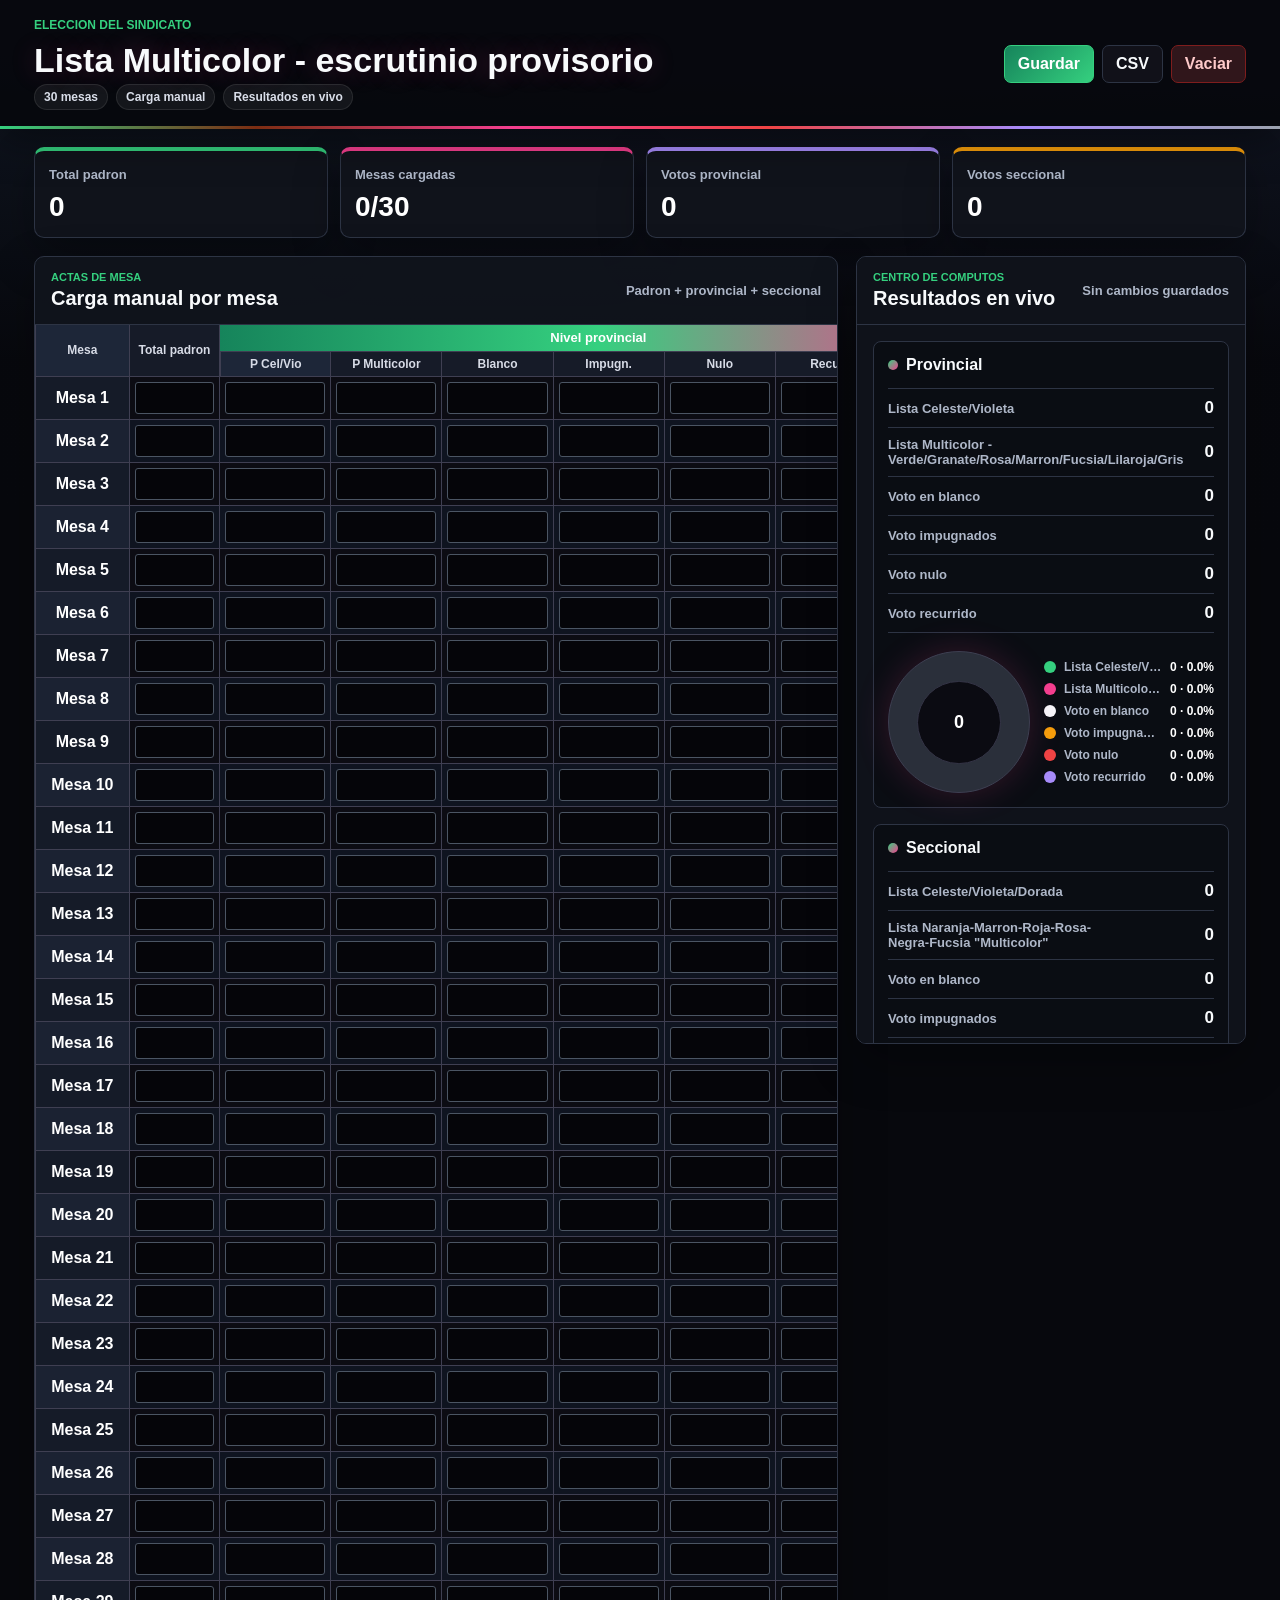
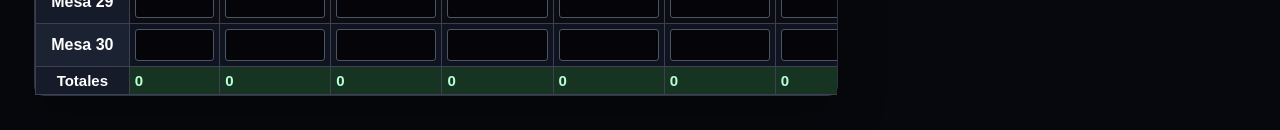
==== index.html @ bd1202f4 "Publicar app electoral Lista Multicolor" ====
<!doctype html>
<html lang="es">
  <head>
    <meta charset="utf-8">
    <meta name="viewport" content="width=device-width, initial-scale=1">
    <meta http-equiv="Cache-Control" content="no-store">
    <title>Escrutinio Lista Multicolor</title>
    <link rel="stylesheet" href="styles.css?v=6">
  </head>
  <body>
    <header class="app-header">
      <div class="title-block">
        <p class="eyebrow">Eleccion del sindicato</p>
        <h1>Lista Multicolor - escrutinio provisorio</h1>
        <div class="status-line">
          <span>30 mesas</span>
          <span>Carga manual</span>
          <span>Resultados en vivo</span>
        </div>
      </div>
      <div class="actions">
        <button id="saveButton" type="button">Guardar</button>
        <button id="exportCsvButton" type="button" class="secondary">CSV</button>
        <button id="clearButton" type="button" class="danger">Vaciar</button>
      </div>
    </header>

    <main class="page">
      <section class="summary" aria-label="Resumen general">
        <div>
          <span>Total padron</span>
          <strong id="summaryPadron">0</strong>
        </div>
        <div>
          <span>Mesas cargadas</span>
          <strong id="summaryLoaded">0/30</strong>
        </div>
        <div>
          <span>Votos provincial</span>
          <strong id="summaryProvincial">0</strong>
        </div>
        <div>
          <span>Votos seccional</span>
          <strong id="summarySeccional">0</strong>
        </div>
      </section>

      <div class="workbench">
        <section class="sheet-block">
          <div class="section-title">
            <div>
              <p class="section-kicker">Actas de mesa</p>
              <h2>Carga manual por mesa</h2>
            </div>
            <span>Padron + provincial + seccional</span>
          </div>
          <div class="table-scroll">
            <div id="loadStatus" class="load-status">Cargando la lista de 30 mesas...</div>
            <table id="scrutinyTable" class="data-table"></table>
          </div>
        </section>

        <aside class="results" aria-label="Totales y graficos">
          <div class="section-title">
            <div>
              <p class="section-kicker">Centro de computos</p>
              <h2>Resultados en vivo</h2>
            </div>
            <span id="lastSaved">Sin cambios guardados</span>
          </div>

          <article class="result-panel">
            <h3>Provincial</h3>
            <div id="provincialTotalsList" class="totals-list"></div>
            <div id="provincialChart" class="pie-chart" aria-label="Distribucion provincial"></div>
          </article>

          <article class="result-panel">
            <h3>Seccional</h3>
            <div id="seccionalTotalsList" class="totals-list"></div>
            <div id="seccionalChart" class="pie-chart" aria-label="Distribucion seccional"></div>
          </article>
        </aside>
      </div>
    </main>

    <script src="app.js?v=6"></script>
  </body>
</html>
---- styles.css ----
:root {
  color-scheme: dark;
  --bg: #07080d;
  --panel: #10131c;
  --panel-2: #171b27;
  --ink: #f8fafc;
  --muted: #aeb7c8;
  --line: #2d3444;
  --soft: #202637;
  --green: #35d07f;
  --green-dark: #16845b;
  --red: #ef4444;
  --red-soft: #30161b;
  --violet: #a78bfa;
  --rose: #f43f8f;
  --gold: #f59e0b;
  --gray: #9ca3af;
}

* {
  box-sizing: border-box;
}

body {
  background:
    linear-gradient(180deg, rgba(18, 24, 38, 0.92), rgba(7, 8, 13, 0.98) 360px),
    radial-gradient(circle at 12% 0%, rgba(53, 208, 127, 0.18), transparent 26%),
    radial-gradient(circle at 55% 0%, rgba(244, 63, 143, 0.16), transparent 26%),
    radial-gradient(circle at 100% 0%, rgba(167, 139, 250, 0.16), transparent 26%),
    var(--bg);
  color: var(--ink);
  font-family: Arial, Helvetica, sans-serif;
  margin: 0;
}

button,
input {
  font: inherit;
}

button,
.file-button {
  align-items: center;
  background: linear-gradient(135deg, #16845b, #35d07f);
  border: 1px solid var(--green);
  border-radius: 7px;
  color: #fff;
  cursor: pointer;
  display: inline-flex;
  font-weight: 700;
  justify-content: center;
  min-height: 38px;
  padding: 0 13px;
}

button:hover,
.file-button:hover {
  background: var(--green-dark);
}

button.secondary,
.file-button {
  background: #111119;
  border-color: var(--line);
  color: #f8fafc;
}

button.secondary:hover,
.file-button:hover {
  background: var(--soft);
}

button.danger {
  background: var(--red-soft);
  border-color: #7f1d1d;
  color: #fecaca;
}

button.danger:hover {
  background: #fee4e2;
}

.file-button input {
  display: none;
}

.app-header {
  align-items: center;
  background: rgba(7, 8, 13, 0.94);
  border-bottom: 1px solid var(--line);
  box-shadow: 0 12px 38px rgba(0, 0, 0, 0.38);
  display: flex;
  gap: 18px;
  justify-content: space-between;
  padding: 18px clamp(16px, 3vw, 34px);
  position: sticky;
  top: 0;
  z-index: 20;
}

.app-header::before {
  background: linear-gradient(90deg, #35d07f, #7c2d12, #f43f8f, #ef4444, #a78bfa, #9ca3af);
  bottom: -1px;
  content: "";
  height: 3px;
  left: 0;
  position: absolute;
  right: 0;
}

.title-block {
  display: grid;
  gap: 5px;
}

.eyebrow {
  color: var(--green);
  font-size: 12px;
  font-weight: 800;
  letter-spacing: 0;
  margin: 0 0 5px;
  text-transform: uppercase;
}

h1,
h2,
h3,
p {
  margin-top: 0;
}

h1 {
  font-size: clamp(22px, 2.8vw, 34px);
  line-height: 1.1;
  margin-bottom: 0;
  text-shadow: 0 0 24px rgba(244, 63, 143, 0.25);
}

.status-line {
  display: flex;
  flex-wrap: wrap;
  gap: 8px;
}

.status-line span {
  background: rgba(255, 255, 255, 0.06);
  border: 1px solid rgba(255, 255, 255, 0.09);
  border-radius: 999px;
  color: #d9dee9;
  font-size: 12px;
  font-weight: 800;
  padding: 5px 9px;
}

h2 {
  font-size: 20px;
  margin-bottom: 0;
}

h3 {
  font-size: 16px;
  margin-bottom: 14px;
}

.actions {
  display: flex;
  flex-wrap: wrap;
  gap: 8px;
  justify-content: flex-end;
}

.page {
  display: grid;
  gap: 18px;
  padding: 18px clamp(16px, 3vw, 34px) 34px;
}

.workbench {
  align-items: start;
  display: grid;
  gap: 18px;
  grid-template-columns: minmax(0, 1fr) 390px;
}

.summary {
  display: grid;
  gap: 12px;
  grid-template-columns: repeat(4, minmax(0, 1fr));
}

.summary div,
.sheet-block,
.results {
  background: rgba(16, 19, 28, 0.95);
  border: 1px solid var(--line);
  border-radius: 10px;
  box-shadow: 0 18px 48px rgba(0, 0, 0, 0.3);
}

.summary div {
  border-top: 4px solid var(--green);
  min-height: 82px;
  padding: 14px;
}

.summary div:nth-child(2) {
  border-top-color: var(--rose);
}

.summary div:nth-child(3) {
  border-top-color: var(--violet);
}

.summary div:nth-child(4) {
  border-top-color: var(--gold);
}

.summary span,
.section-title span,
.totals-list span,
.chart-label,
.chart-value {
  color: var(--muted);
  font-size: 13px;
  font-weight: 700;
}

.summary strong {
  display: block;
  font-size: 28px;
  margin-top: 8px;
  color: #ffffff;
}

.section-title {
  align-items: center;
  border-bottom: 1px solid var(--line);
  display: flex;
  justify-content: space-between;
  min-height: 66px;
  padding: 14px 16px;
}

.section-kicker {
  color: var(--green);
  font-size: 11px;
  font-weight: 900;
  letter-spacing: 0;
  margin: 0 0 4px;
  text-transform: uppercase;
}

.table-scroll {
  background:
    linear-gradient(#0c0c13, #0c0c13) padding-box,
    repeating-linear-gradient(90deg, #343446 0, #343446 1px, transparent 1px, transparent 80px);
  overflow: auto;
  width: 100%;
}

.load-status {
  background: #fff7ed;
  border-bottom: 1px solid #fed7aa;
  color: #9a3412;
  font-weight: 800;
  padding: 12px 14px;
}

.load-status.is-hidden {
  display: none;
}

.data-table {
  border-collapse: separate;
  border-spacing: 0;
  min-width: 1700px;
  table-layout: fixed;
  width: 100%;
}

.data-table th,
.data-table td {
  border-bottom: 1px solid #3f3f52;
  border-right: 1px solid #3f3f52;
  padding: 5px;
  vertical-align: middle;
}

.data-table th {
  background: #161b28;
  color: #d7dbe6;
  font-size: 12px;
  font-weight: 800;
  line-height: 1.2;
  position: sticky;
  text-align: center;
  top: 0;
  z-index: 2;
}

.data-table th.group {
  color: #fff;
  font-size: 13px;
}

.data-table th.provincial-group {
  background: linear-gradient(90deg, #16845b, #35d07f, #f43f8f);
}

.data-table th.seccional-group {
  background: linear-gradient(90deg, #f59e0b, #ef4444, #a78bfa);
}

.data-table th:first-child,
.data-table td:first-child {
  border-left: 1px solid #3f3f52;
  left: 0;
  position: sticky;
  text-align: center;
  width: 92px;
  z-index: 3;
}

.data-table th:first-child {
  background: #1d2638;
}

.data-table td:first-child {
  background: #151b28;
  color: #ffffff;
  font-weight: 900;
}

.data-table tbody tr:nth-child(even) td {
  background: #0f1420;
}

.data-table tbody tr:nth-child(even) td:first-child {
  background: #1b2232;
}

.data-table tfoot td {
  background: #173322;
  color: #b9ffd6;
  font-size: 15px;
  font-weight: 900;
  position: sticky;
  bottom: 0;
  z-index: 4;
}

.data-table input {
  background: #050509;
  border: 1px solid #4b5563;
  border-radius: 3px;
  color: #ffffff;
  font-weight: 800;
  min-height: 32px;
  padding: 5px 7px;
  text-align: right;
  width: 100%;
}

.data-table input:hover {
  background: #161621;
}

.data-table input:focus {
  border-color: var(--green);
  box-shadow: inset 0 0 0 1px rgba(53, 208, 127, 0.35);
  outline: 3px solid rgba(53, 208, 127, 0.15);
}

.row-total {
  background: #1b1b28;
  color: #e5e7eb;
  font-weight: 900;
  text-align: right;
}

.mesa-col {
  width: 92px;
}

.padron-col,
.total-col {
  width: 88px;
}

.vote-col {
  width: 108px;
}

.results {
  align-self: start;
  max-height: calc(100vh - 112px);
  overflow: auto;
  padding-bottom: 16px;
  position: sticky;
  top: 96px;
}

.result-panel {
  border: 1px solid var(--line);
  border-radius: 8px;
  margin: 16px;
  padding: 14px;
  background: rgba(7, 8, 13, 0.5);
}

.result-panel h3 {
  align-items: center;
  display: flex;
  gap: 8px;
}

.result-panel h3::before {
  background: linear-gradient(135deg, var(--green), var(--rose));
  border-radius: 50%;
  content: "";
  height: 10px;
  width: 10px;
}

.result-panel + .result-panel {
  margin-top: 0;
}

.totals-list {
  border-top: 1px solid var(--line);
  margin-bottom: 18px;
}

.total-row {
  align-items: center;
  border-bottom: 1px solid var(--line);
  display: grid;
  gap: 12px;
  grid-template-columns: minmax(0, 1fr) 90px;
  padding: 9px 0;
}

.total-row strong {
  font-size: 17px;
  text-align: right;
}

.pie-chart {
  align-items: center;
  display: grid;
  gap: 14px;
  grid-template-columns: 142px minmax(0, 1fr);
}

.pie {
  align-items: center;
  aspect-ratio: 1;
  border: 1px solid #3f3f52;
  border-radius: 50%;
  box-shadow: 0 0 34px rgba(244, 63, 143, 0.18);
  display: grid;
  justify-items: center;
  position: relative;
}

.pie::after {
  background: #0b0b12;
  border: 1px solid #343446;
  border-radius: 50%;
  content: "";
  height: 58%;
  position: absolute;
  width: 58%;
}

.pie span {
  color: #ffffff;
  font-size: 18px;
  font-weight: 900;
  position: relative;
  z-index: 1;
}

.pie-legend {
  display: grid;
  gap: 8px;
}

.legend-row {
  align-items: center;
  display: grid;
  gap: 8px;
  grid-template-columns: 12px minmax(0, 1fr) auto;
}

.legend-label {
  color: var(--muted);
  font-size: 12px;
  font-weight: 700;
  overflow: hidden;
  text-overflow: ellipsis;
  white-space: nowrap;
}

.legend-row strong {
  color: #ffffff;
  font-size: 12px;
}

.swatch {
  border-radius: 50%;
  height: 12px;
  width: 12px;
}

@media (max-width: 980px) {
  .app-header {
    align-items: stretch;
    flex-direction: column;
  }

  .actions {
    justify-content: flex-start;
  }

  .summary {
    grid-template-columns: 1fr 1fr;
  }

  .workbench {
    grid-template-columns: 1fr;
  }

  .results {
    max-height: none;
    position: static;
  }
}

@media (max-width: 640px) {
  .summary {
    grid-template-columns: 1fr;
  }

  button,
  .file-button {
    flex: 1 1 auto;
  }
}
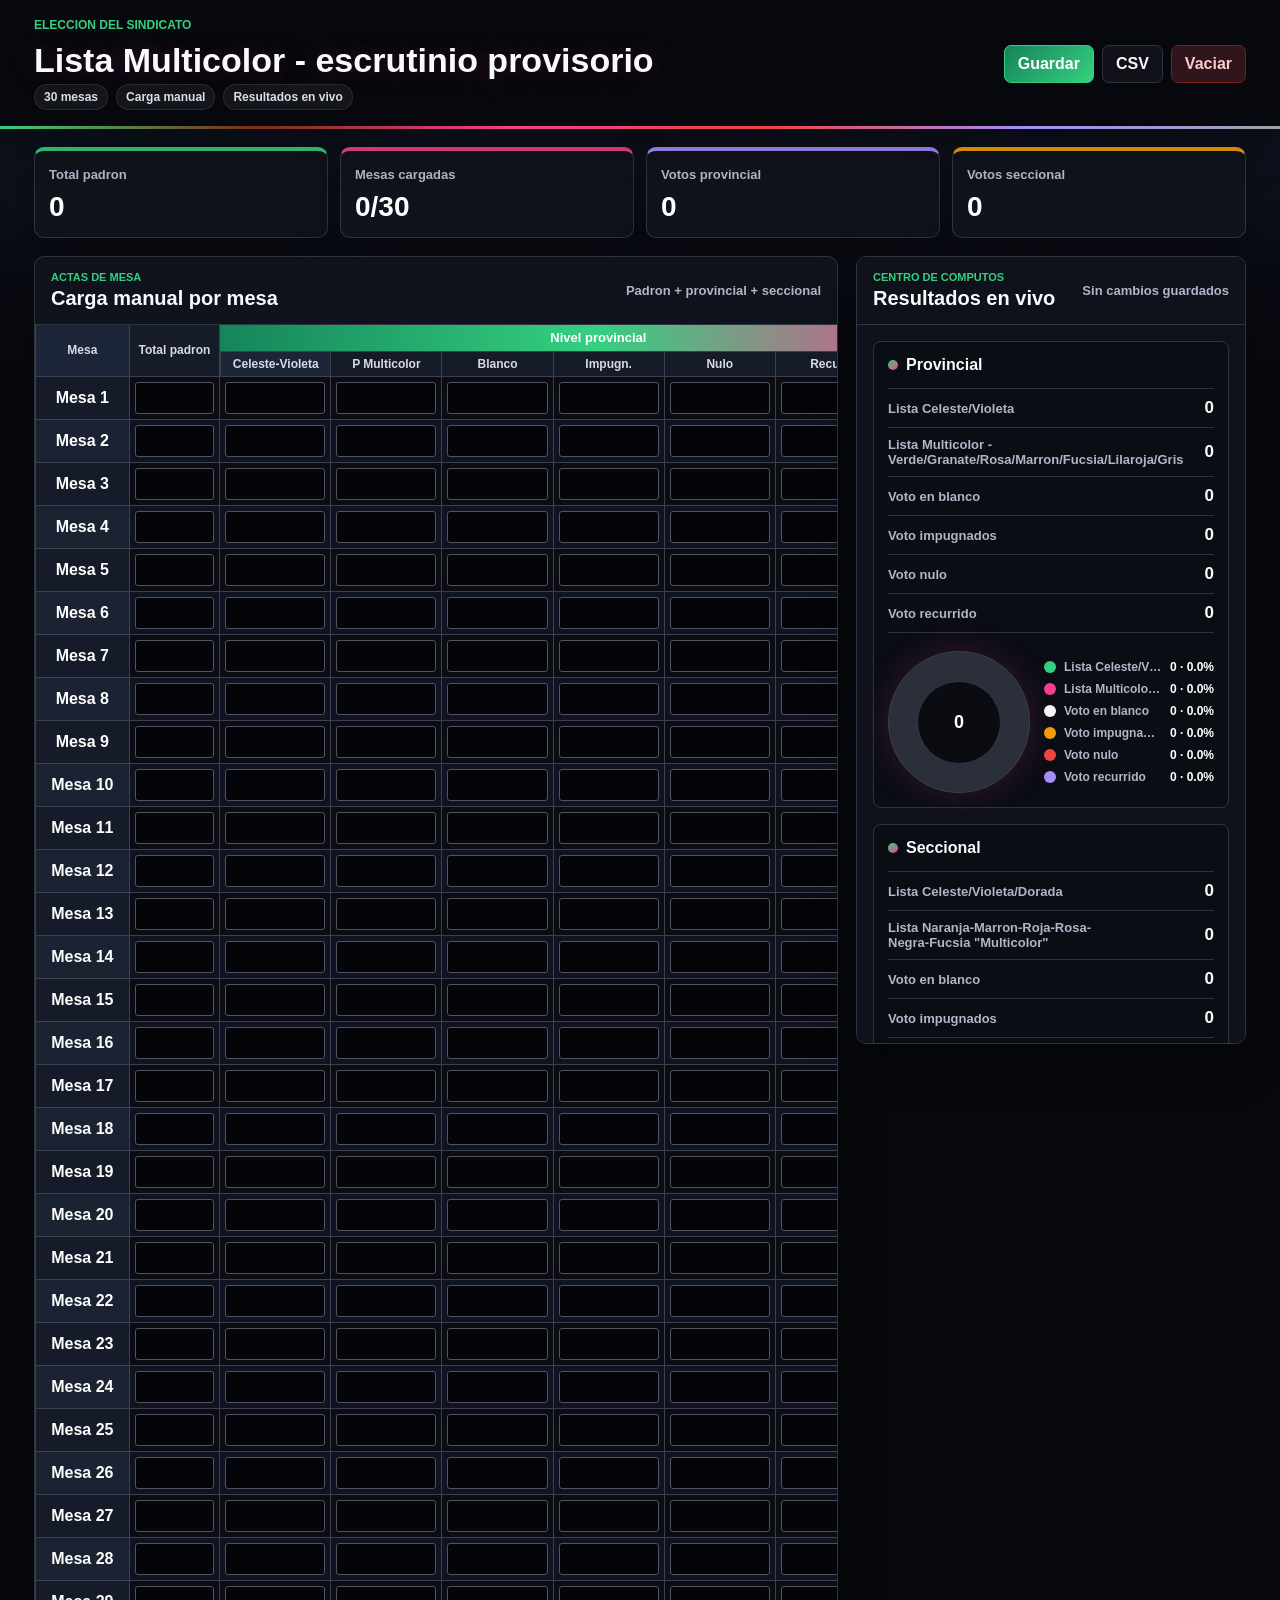
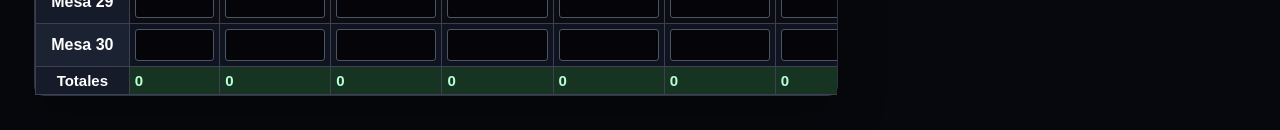
==== commit a1566118: "Forzar recarga de etiquetas actualizadas" ====
--- a/index.html
+++ b/index.html
@@ -5,7 +5,7 @@
     <meta name="viewport" content="width=device-width, initial-scale=1">
     <meta http-equiv="Cache-Control" content="no-store">
     <title>Escrutinio Lista Multicolor</title>
-    <link rel="stylesheet" href="styles.css?v=6">
+    <link rel="stylesheet" href="styles.css?v=7">
   </head>
   <body>
     <header class="app-header">
@@ -84,6 +84,6 @@
       </div>
     </main>
 
-    <script src="app.js?v=6"></script>
+    <script src="app.js?v=7"></script>
   </body>
 </html>
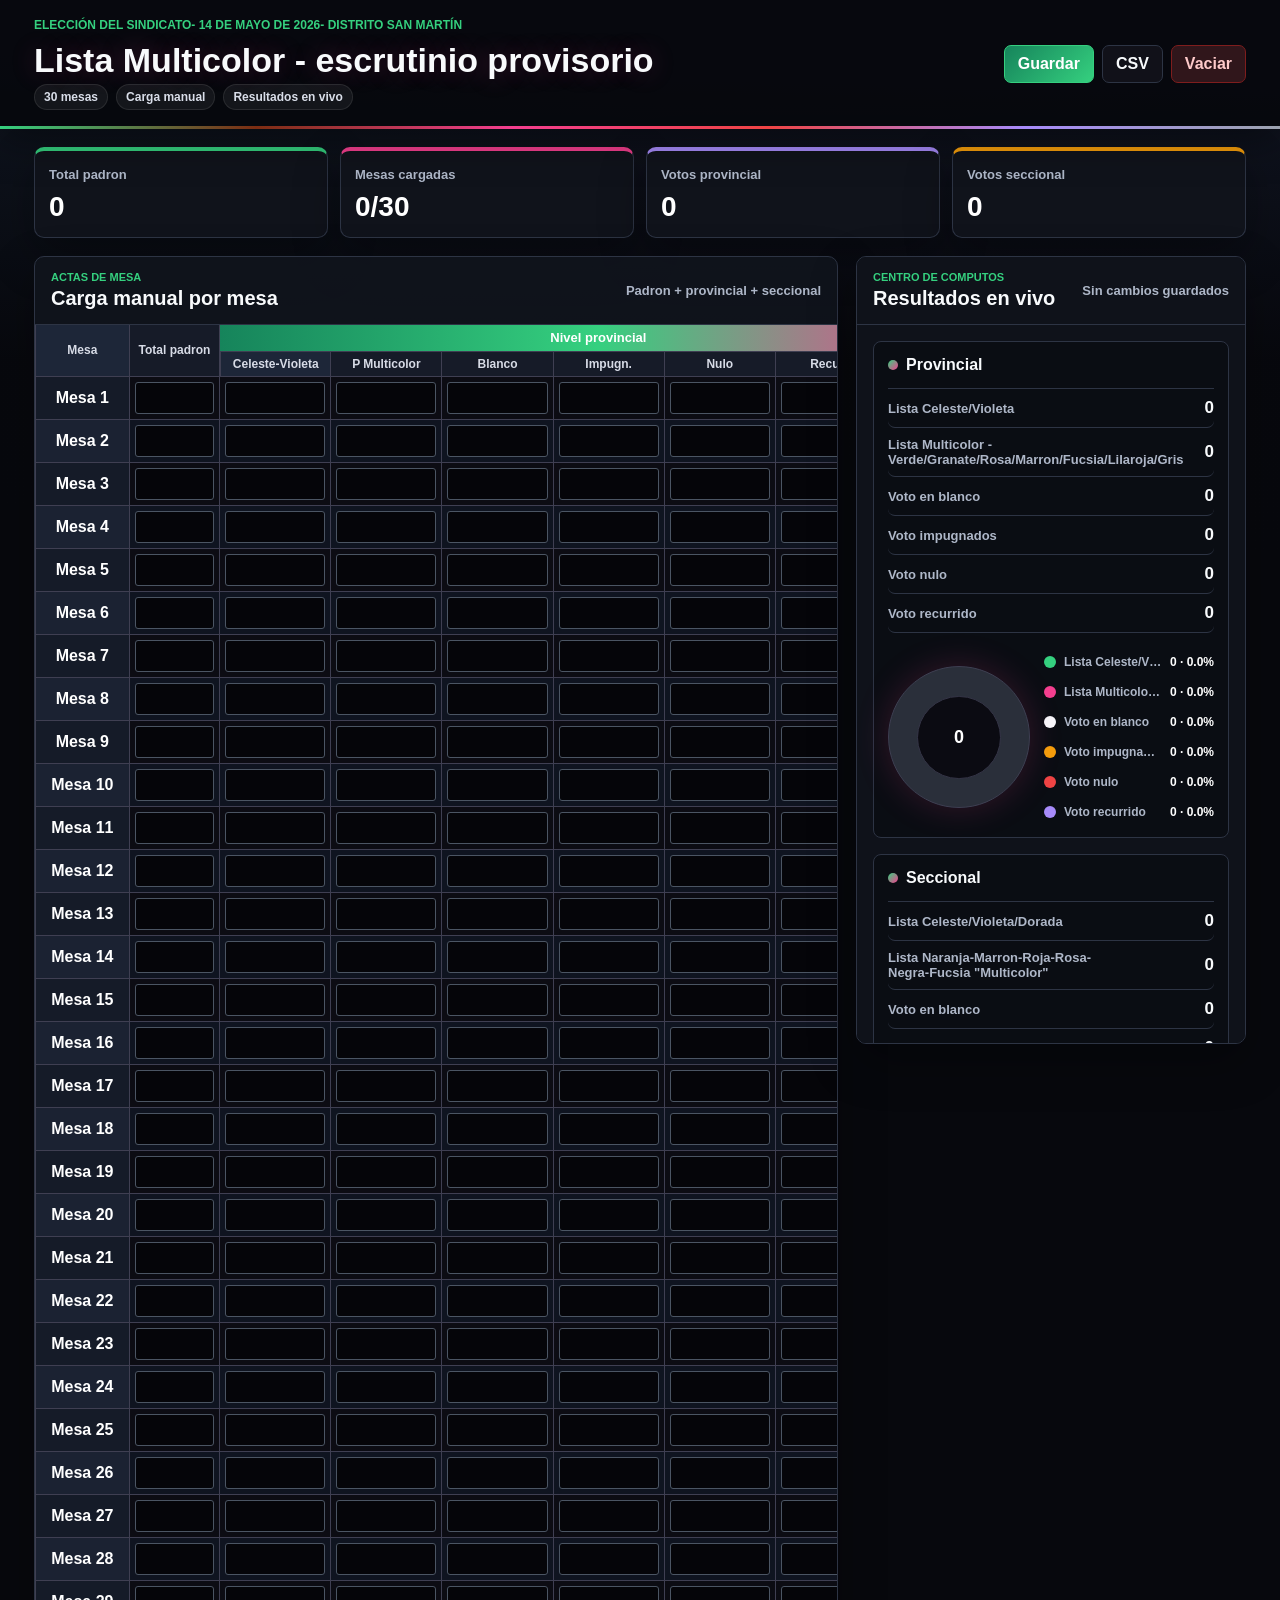
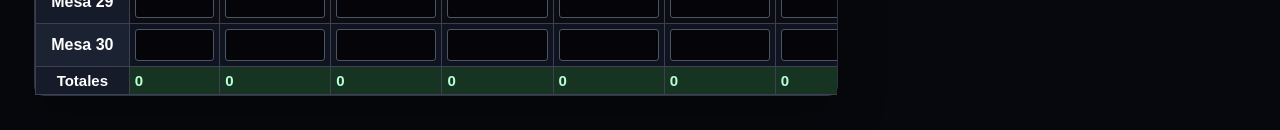
==== commit 24d05bf4: "Resaltar lista ganadora y actualizar encabezado" ====
--- a/index.html
+++ b/index.html
@@ -5,12 +5,12 @@
     <meta name="viewport" content="width=device-width, initial-scale=1">
     <meta http-equiv="Cache-Control" content="no-store">
     <title>Escrutinio Lista Multicolor</title>
-    <link rel="stylesheet" href="styles.css?v=7">
+    <link rel="stylesheet" href="styles.css?v=8">
   </head>
   <body>
     <header class="app-header">
       <div class="title-block">
-        <p class="eyebrow">Eleccion del sindicato</p>
+        <p class="eyebrow">ELECCIÓN DEL SINDICATO- 14 DE MAYO DE 2026- DISTRITO SAN MARTÍN</p>
         <h1>Lista Multicolor - escrutinio provisorio</h1>
         <div class="status-line">
           <span>30 mesas</span>
@@ -84,6 +84,6 @@
       </div>
     </main>
 
-    <script src="app.js?v=7"></script>
+    <script src="app.js?v=8"></script>
   </body>
 </html>
--- a/styles.css
+++ b/styles.css
@@ -434,10 +434,24 @@
 .total-row {
   align-items: center;
   border-bottom: 1px solid var(--line);
+  border-radius: 7px;
   display: grid;
   gap: 12px;
   grid-template-columns: minmax(0, 1fr) 90px;
   padding: 9px 0;
+}
+
+.total-row.is-leading {
+  background: linear-gradient(90deg, rgba(53, 208, 127, 0.22), rgba(244, 63, 143, 0.12));
+  border: 1px solid rgba(53, 208, 127, 0.48);
+  box-shadow: 0 0 24px rgba(53, 208, 127, 0.12);
+  padding: 10px 9px;
+}
+
+.total-row.is-leading span::before {
+  color: var(--green);
+  content: "1° ";
+  font-weight: 900;
 }
 
 .total-row strong {
@@ -488,9 +502,28 @@
 
 .legend-row {
   align-items: center;
+  border-radius: 7px;
   display: grid;
   gap: 8px;
   grid-template-columns: 12px minmax(0, 1fr) auto;
+  padding: 4px 0;
+}
+
+.legend-row.is-leading {
+  background: rgba(53, 208, 127, 0.14);
+  border: 1px solid rgba(53, 208, 127, 0.38);
+  grid-template-columns: 12px minmax(0, 1fr) auto;
+  padding: 7px;
+}
+
+.legend-row.is-leading .legend-label {
+  color: #ffffff;
+}
+
+.legend-row.is-leading .legend-label::before {
+  color: var(--green);
+  content: "GANANDO · ";
+  font-weight: 900;
 }
 
 .legend-label {
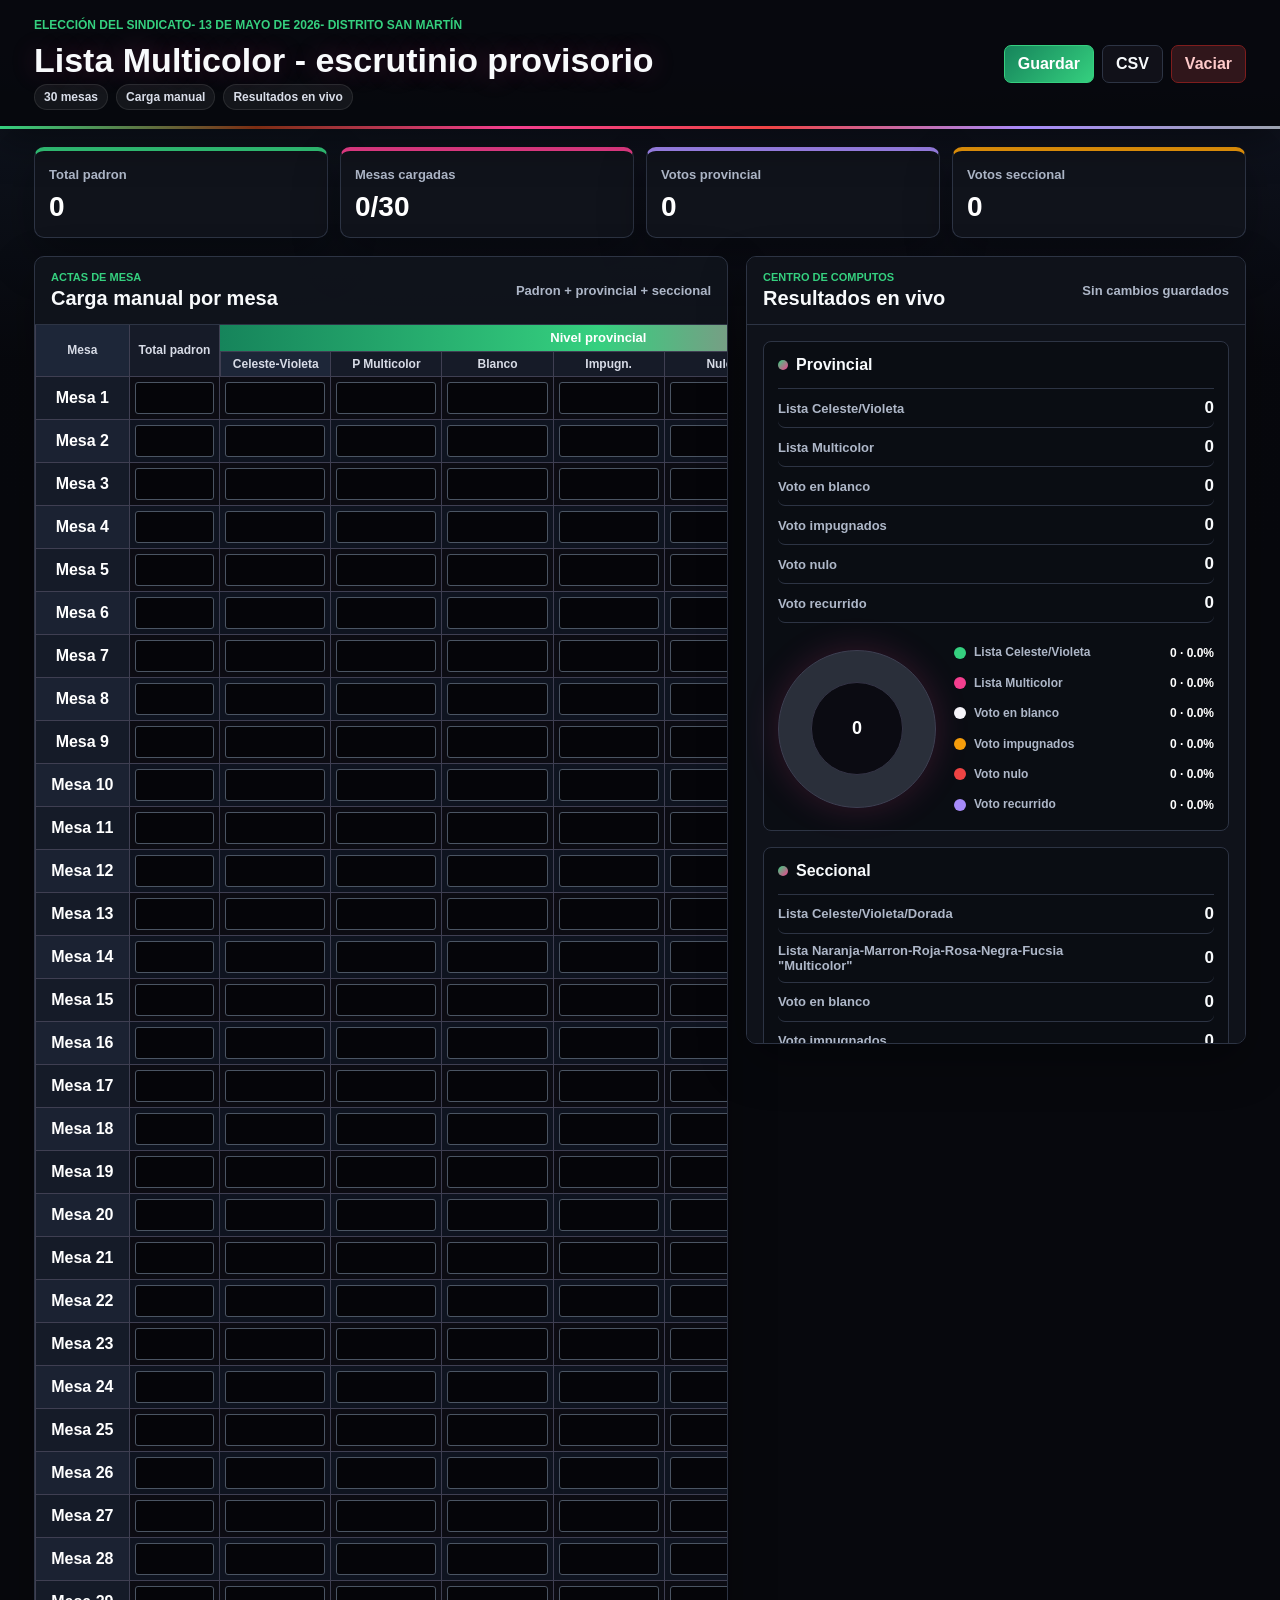
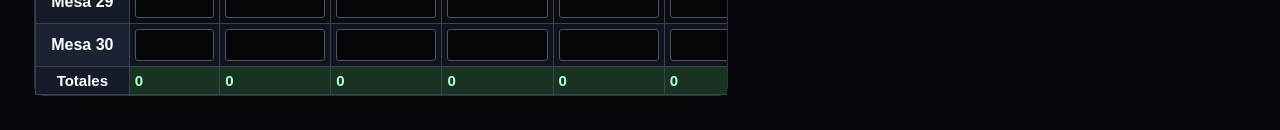
==== commit 11907afa: "Corregir fecha y mejorar panel de resultados" ====
--- a/index.html
+++ b/index.html
@@ -5,12 +5,12 @@
     <meta name="viewport" content="width=device-width, initial-scale=1">
     <meta http-equiv="Cache-Control" content="no-store">
     <title>Escrutinio Lista Multicolor</title>
-    <link rel="stylesheet" href="styles.css?v=8">
+    <link rel="stylesheet" href="styles.css?v=9">
   </head>
   <body>
     <header class="app-header">
       <div class="title-block">
-        <p class="eyebrow">ELECCIÓN DEL SINDICATO- 14 DE MAYO DE 2026- DISTRITO SAN MARTÍN</p>
+        <p class="eyebrow">ELECCIÓN DEL SINDICATO- 13 DE MAYO DE 2026- DISTRITO SAN MARTÍN</p>
         <h1>Lista Multicolor - escrutinio provisorio</h1>
         <div class="status-line">
           <span>30 mesas</span>
@@ -84,6 +84,6 @@
       </div>
     </main>
 
-    <script src="app.js?v=8"></script>
+    <script src="app.js?v=9"></script>
   </body>
 </html>
--- a/styles.css
+++ b/styles.css
@@ -179,7 +179,7 @@
   align-items: start;
   display: grid;
   gap: 18px;
-  grid-template-columns: minmax(0, 1fr) 390px;
+  grid-template-columns: minmax(0, 1fr) minmax(500px, 34vw);
 }
 
 .summary {
@@ -437,7 +437,7 @@
   border-radius: 7px;
   display: grid;
   gap: 12px;
-  grid-template-columns: minmax(0, 1fr) 90px;
+  grid-template-columns: minmax(0, 1fr) 104px;
   padding: 9px 0;
 }
 
@@ -462,8 +462,8 @@
 .pie-chart {
   align-items: center;
   display: grid;
-  gap: 14px;
-  grid-template-columns: 142px minmax(0, 1fr);
+  gap: 18px;
+  grid-template-columns: 158px minmax(0, 1fr);
 }
 
 .pie {
@@ -505,14 +505,14 @@
   border-radius: 7px;
   display: grid;
   gap: 8px;
-  grid-template-columns: 12px minmax(0, 1fr) auto;
+  grid-template-columns: 12px minmax(0, 1fr) 92px;
   padding: 4px 0;
 }
 
 .legend-row.is-leading {
   background: rgba(53, 208, 127, 0.14);
   border: 1px solid rgba(53, 208, 127, 0.38);
-  grid-template-columns: 12px minmax(0, 1fr) auto;
+  grid-template-columns: 12px minmax(0, 1fr) 92px;
   padding: 7px;
 }
 
@@ -530,14 +530,14 @@
   color: var(--muted);
   font-size: 12px;
   font-weight: 700;
-  overflow: hidden;
-  text-overflow: ellipsis;
-  white-space: nowrap;
+  line-height: 1.2;
+  white-space: normal;
 }
 
 .legend-row strong {
   color: #ffffff;
   font-size: 12px;
+  text-align: right;
 }
 
 .swatch {
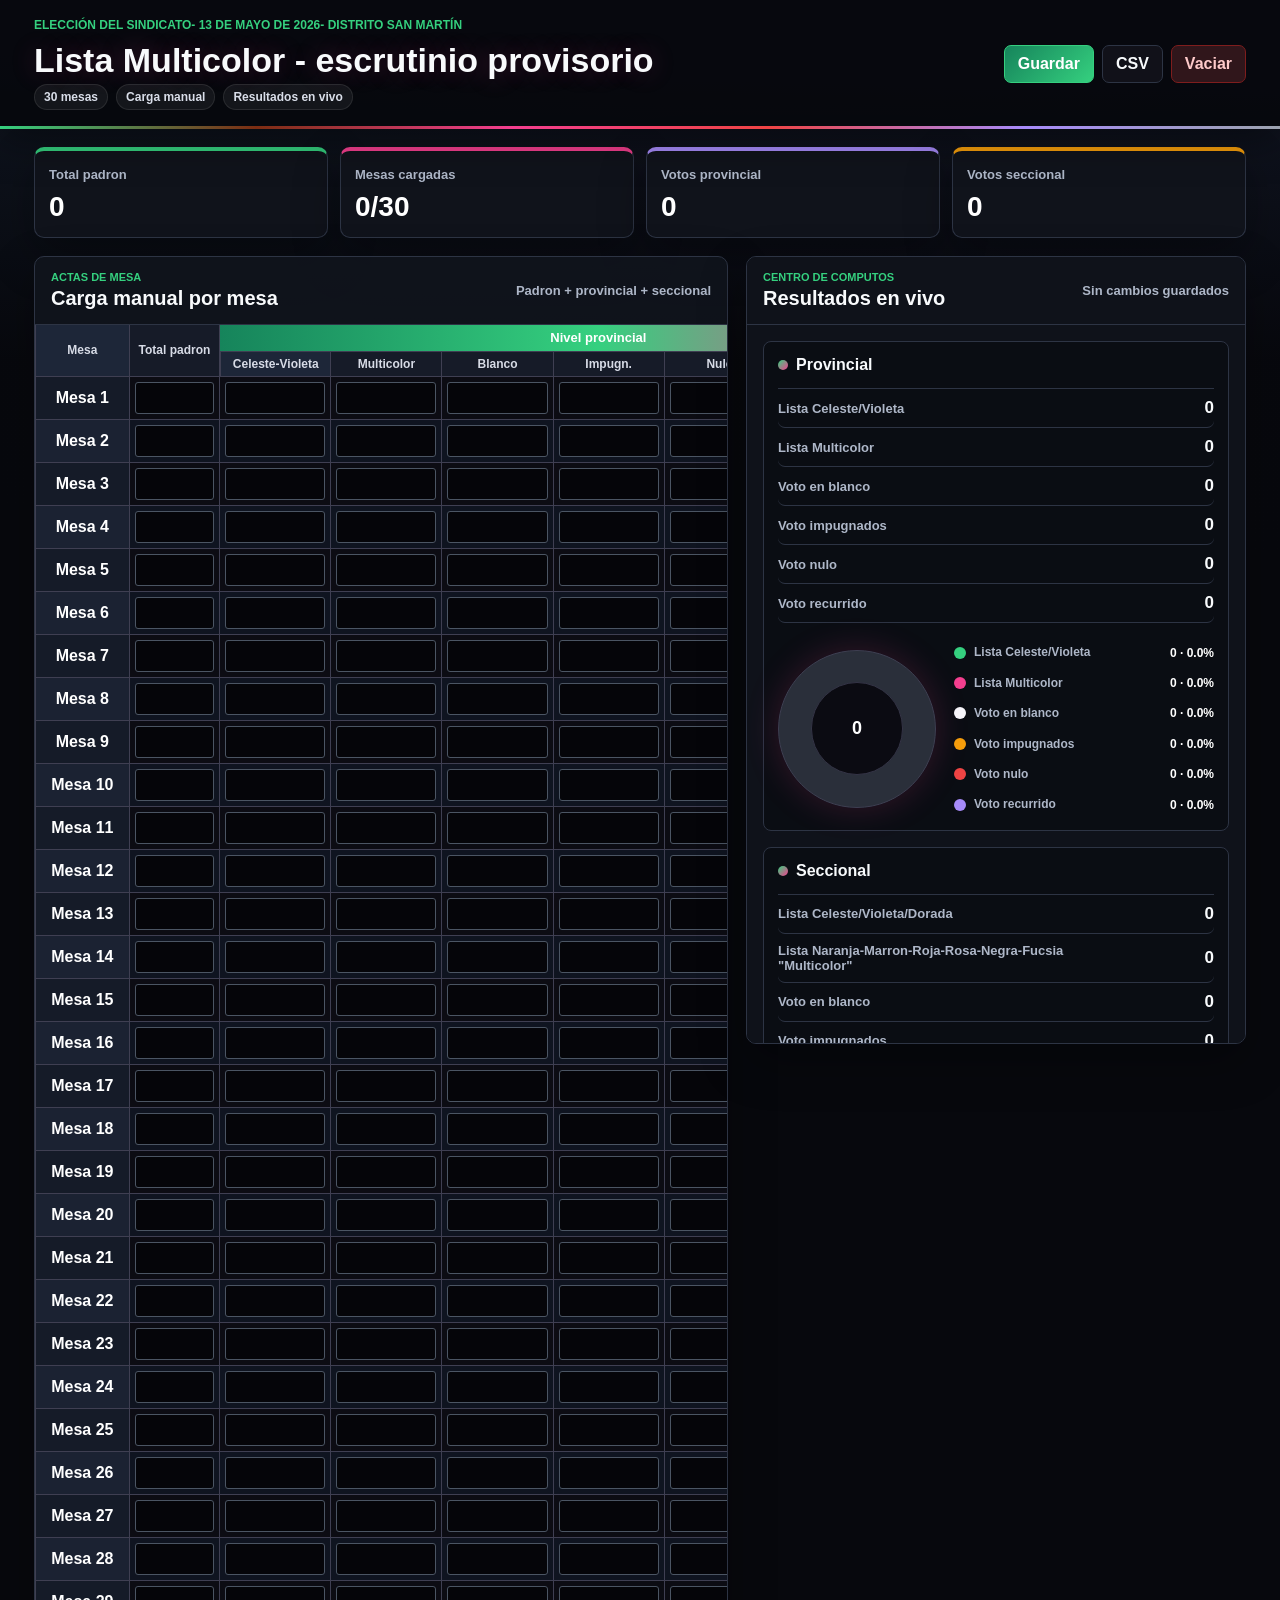
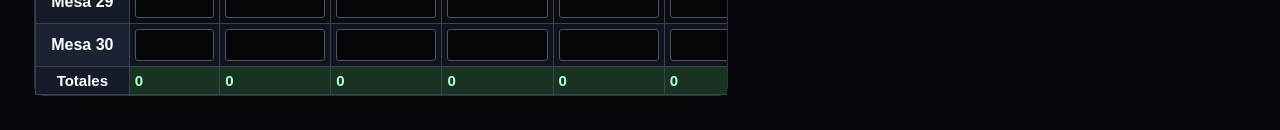
==== commit c367c51b: "Forzar recarga de app.js actualizado" ====
--- a/index.html
+++ b/index.html
@@ -5,7 +5,7 @@
     <meta name="viewport" content="width=device-width, initial-scale=1">
     <meta http-equiv="Cache-Control" content="no-store">
     <title>Escrutinio Lista Multicolor</title>
-    <link rel="stylesheet" href="styles.css?v=9">
+    <link rel="stylesheet" href="styles.css?v=10">
   </head>
   <body>
     <header class="app-header">
@@ -84,6 +84,6 @@
       </div>
     </main>
 
-    <script src="app.js?v=9"></script>
+    <script src="app.js?v=10"></script>
   </body>
 </html>
